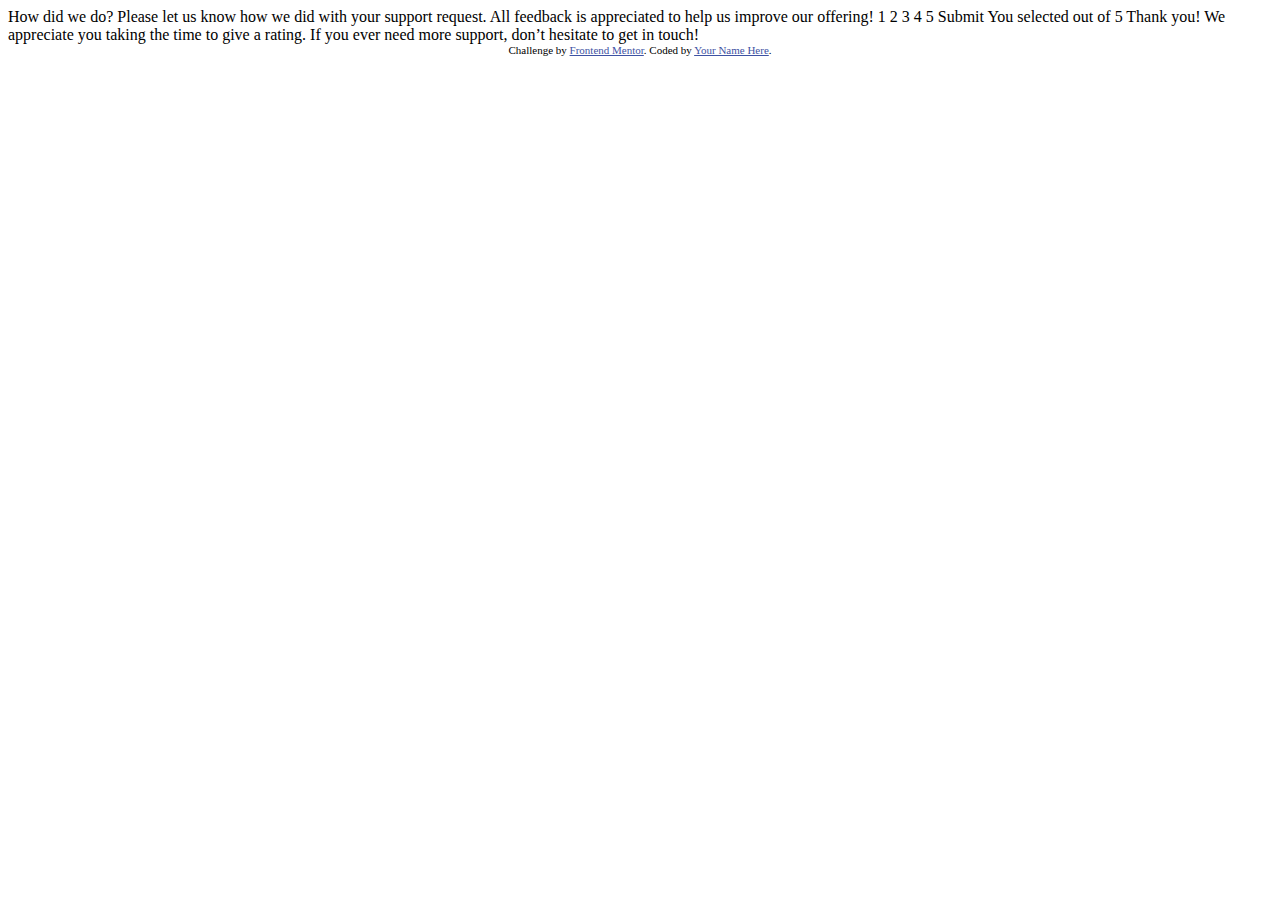
==== index.html @ 8305598d "Starting the project" ====
<!DOCTYPE html>
<html lang="en">
<head>
  <meta charset="UTF-8">
  <meta name="viewport" content="width=device-width, initial-scale=1.0"> <!-- displays site properly based on user's device -->

  <link rel="icon" type="image/png" sizes="32x32" href="./images/favicon-32x32.png">
  
  <title>Frontend Mentor | Interactive rating component</title>

  <!-- Feel free to remove these styles or customise in your own stylesheet 👍 -->
  <style>
    .attribution { font-size: 11px; text-align: center; }
    .attribution a { color: hsl(228, 45%, 44%); }
  </style>
</head>
<body>

  <!-- Rating state start -->

  How did we do?

  Please let us know how we did with your support request. All feedback is appreciated 
  to help us improve our offering!

  1 2 3 4 5

  Submit

  <!-- Rating state end -->

  <!-- Thank you state start -->

  You selected <!-- Add rating here --> out of 5

  Thank you!

  We appreciate you taking the time to give a rating. If you ever need more support, 
  don’t hesitate to get in touch!

  <!-- Thank you state end -->

  
  <div class="attribution">
    Challenge by <a href="https://www.frontendmentor.io?ref=challenge" target="_blank">Frontend Mentor</a>. 
    Coded by <a href="#">Your Name Here</a>.
  </div>
</body>
</html>
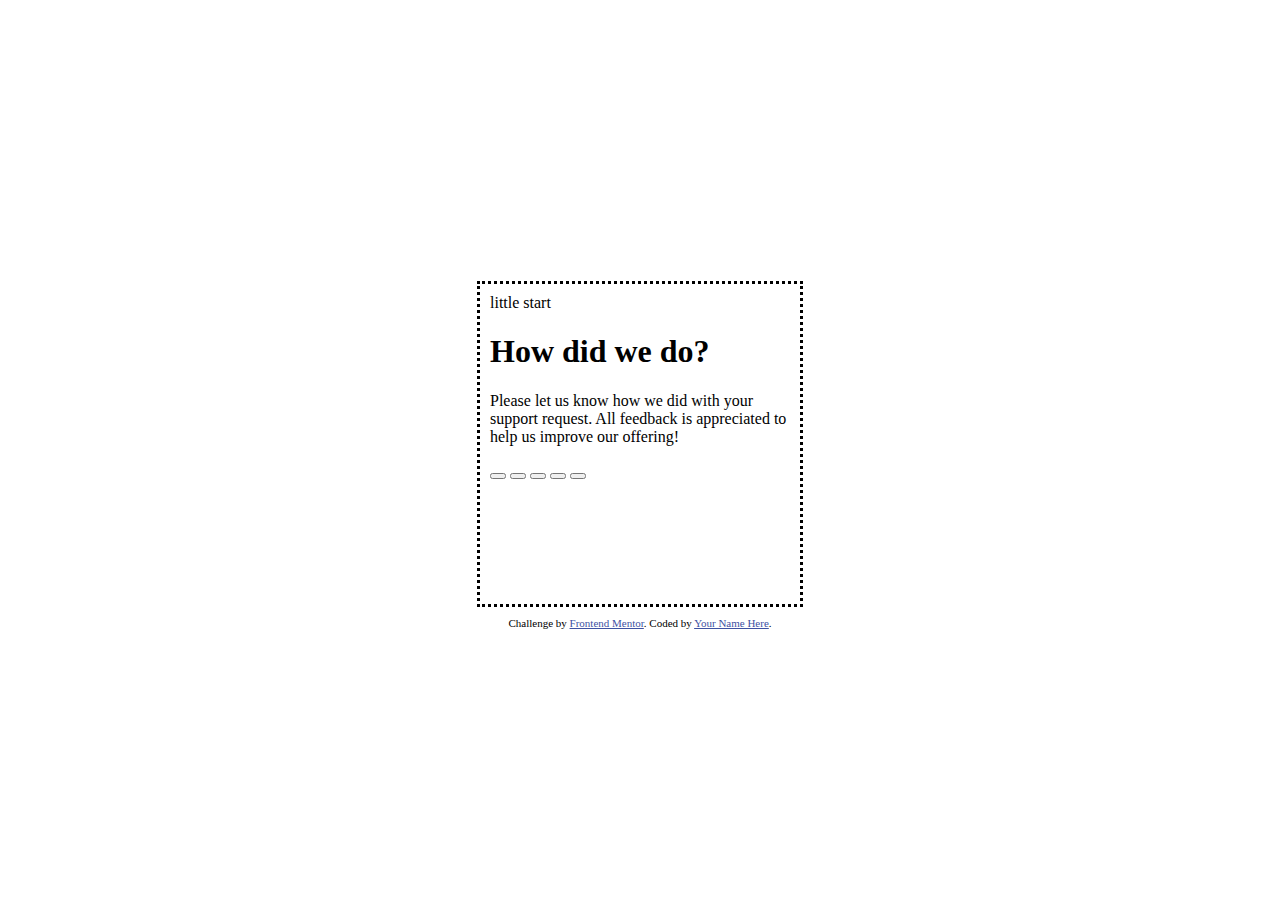
==== commit 52f7009c: "Doing the Html first to shape it more like the challenge as possible using KISS methodology Keep It " ====
--- a/index.html
+++ b/index.html
@@ -2,44 +2,35 @@
 <html lang="en">
 <head>
   <meta charset="UTF-8">
-  <meta name="viewport" content="width=device-width, initial-scale=1.0"> <!-- displays site properly based on user's device -->
-
+  <meta name="viewport" content="width=device-width, initial-scale=1.0">
+  <link rel="stylesheet" href="index.css">
   <link rel="icon" type="image/png" sizes="32x32" href="./images/favicon-32x32.png">
   
   <title>Frontend Mentor | Interactive rating component</title>
 
-  <!-- Feel free to remove these styles or customise in your own stylesheet 👍 -->
-  <style>
-    .attribution { font-size: 11px; text-align: center; }
-    .attribution a { color: hsl(228, 45%, 44%); }
-  </style>
 </head>
 <body>
+  <main>
+    <div class="head">little start
+    </div>
+    <div class="text">
+      <h1>
+        How did we do?
+      </h1>
+      <p>
+        Please let us know how we did with your support request. All feedback is appreciated to help us improve our offering!
+      </p>
+      <div class="selector">
+        <button class="rate-1" id="btn-off"></button>
+        <button class="rate-2" id="btn-off"></button>
+        <button class="rate-3" id="btn-off"></button>
+        <button class="rate-4" id="btn-off"></button>
+        <button class="rate-5" id="btn-off"></button>
+      </div>
+    </div>
 
-  <!-- Rating state start -->
-
-  How did we do?
-
-  Please let us know how we did with your support request. All feedback is appreciated 
-  to help us improve our offering!
-
-  1 2 3 4 5
-
-  Submit
-
-  <!-- Rating state end -->
-
-  <!-- Thank you state start -->
-
-  You selected <!-- Add rating here --> out of 5
-
-  Thank you!
-
-  We appreciate you taking the time to give a rating. If you ever need more support, 
-  don’t hesitate to get in touch!
-
-  <!-- Thank you state end -->
-
+  
+</main>
   
   <div class="attribution">
     Challenge by <a href="https://www.frontendmentor.io?ref=challenge" target="_blank">Frontend Mentor</a>. 
--- a/index.css
+++ b/index.css
@@ -0,0 +1,29 @@
+html, body{
+    width: 100%;
+    height: 100%;
+    margin: 0%;
+    padding: 0%;
+    display: flex;
+    justify-content: center;
+    align-items: center;
+    flex-direction: column;
+}
+
+
+.attribution { font-size: 11px; text-align: center; }
+.attribution a { color: hsl(228, 45%, 44%); }
+
+
+main {
+    width: 300px;
+    height: 300px;
+    border-style: dotted;
+    border-color: black;
+    padding: 10px;
+    margin: 10px;
+
+    display: flex;    
+    flex-direction: column;
+
+
+}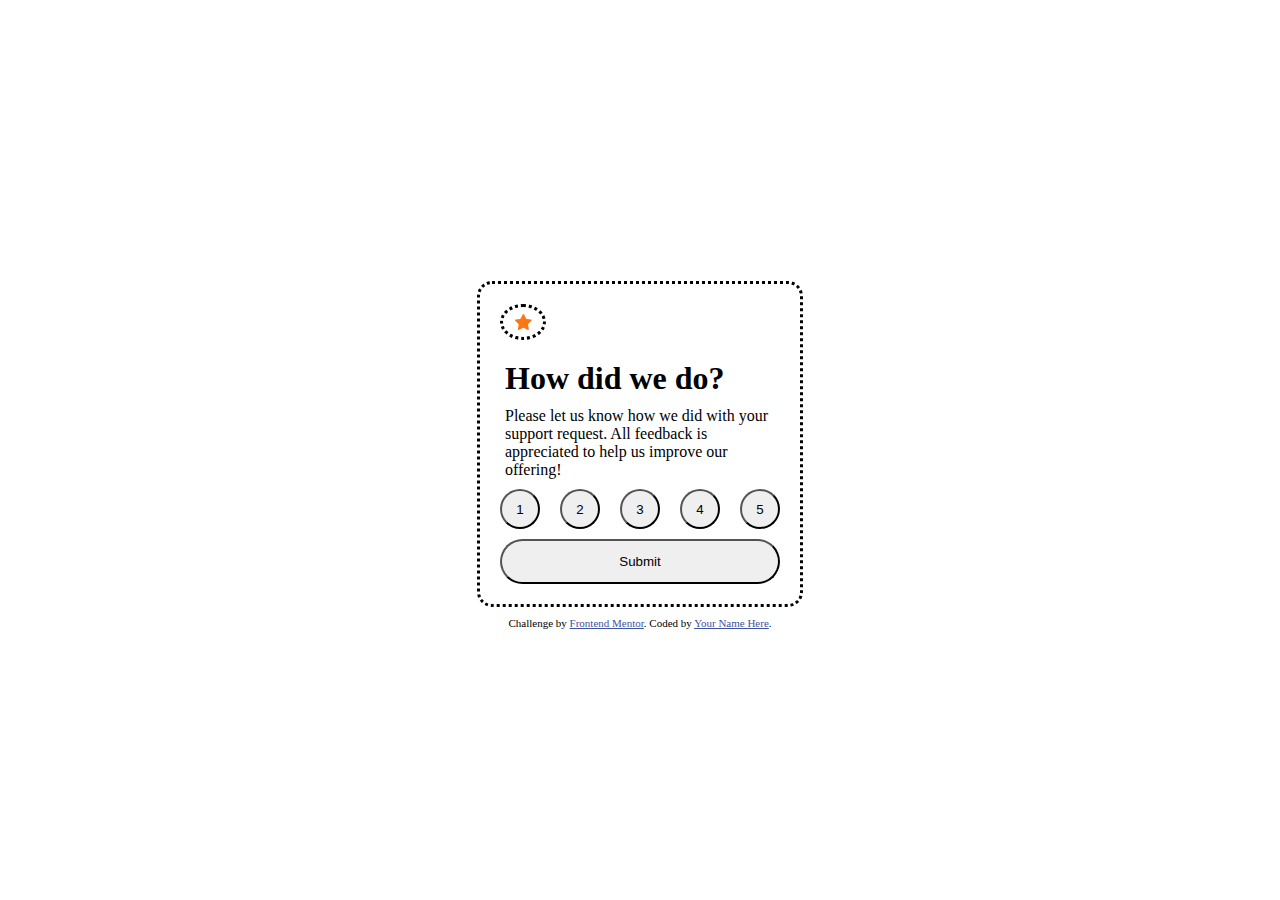
==== commit 567196d7: "updating last done" ====
--- a/index.html
+++ b/index.html
@@ -11,25 +11,23 @@
 </head>
 <body>
   <main>
-    <div class="head">little start
+    <div class="star">
+      <svg width="17" height="16" xmlns="http://www.w3.org/2000/svg"><path d="m9.067.43 1.99 4.031c.112.228.33.386.58.422l4.45.647a.772.772 0 0 1 .427 1.316l-3.22 3.138a.773.773 0 0 0-.222.683l.76 4.431a.772.772 0 0 1-1.12.813l-3.98-2.092a.773.773 0 0 0-.718 0l-3.98 2.092a.772.772 0 0 1-1.119-.813l.76-4.431a.77.77 0 0 0-.222-.683L.233 6.846A.772.772 0 0 1 .661 5.53l4.449-.647a.772.772 0 0 0 .58-.422L7.68.43a.774.774 0 0 1 1.387 0Z" fill="#FC7614"/></svg>
     </div>
     <div class="text">
-      <h1>
-        How did we do?
-      </h1>
-      <p>
-        Please let us know how we did with your support request. All feedback is appreciated to help us improve our offering!
-      </p>
+      <h1>How did we do?</h1>
+      <p>Please let us know how we did with your support request. All feedback is appreciated to help us improve our offering!</p>
+    </div>
       <div class="selector">
-        <button class="rate-1" id="btn-off"></button>
-        <button class="rate-2" id="btn-off"></button>
-        <button class="rate-3" id="btn-off"></button>
-        <button class="rate-4" id="btn-off"></button>
-        <button class="rate-5" id="btn-off"></button>
+        <button class="rate choice-1" id="btn-off">1</button>
+        <button class="rate choice-2" id="btn-off">2</button>
+        <button class="rate choice-3" id="btn-off">3</button>
+        <button class="rate choice-4" id="btn-off">4</button>
+        <button class="rate choice-5" id="btn-off">5</button>
       </div>
-    </div>
-
-  
+      <div class="submit">
+        <button class="submit-btn">Submit</button>  
+      </div>
 </main>
   
   <div class="attribution">
--- a/index.css
+++ b/index.css
@@ -4,9 +4,9 @@
     margin: 0%;
     padding: 0%;
     display: flex;
+    flex-direction: column;
     justify-content: center;
     align-items: center;
-    flex-direction: column;
 }
 
 
@@ -17,13 +17,73 @@
 main {
     width: 300px;
     height: 300px;
+    
     border-style: dotted;
     border-color: black;
+    border-radius: 15px;
     padding: 10px;
     margin: 10px;
-
+    
     display: flex;    
     flex-direction: column;
+}
 
+.star {
+    width: 40px;
+    height: 40px;
+    margin: 10px;
+    border-radius: 50%;
+    border-style: dotted;
+    display: flex;
+    align-items: center;
+    justify-content: center;
 
+}
+
+.text {
+    margin: 0px 10px;
+    padding: 5px;
+    display: flex;
+    flex-direction: column;
+    justify-content: space-between;
+    align-items: flex-start;
+}
+
+h1 {
+    margin: 5px 0px;
+}
+
+p {
+    margin: 5px 0px;
+}
+
+.selector {
+    display: flex;
+    justify-content: space-around;
+}
+
+.rate {
+    height: 40px;
+    width: 40px;
+    border-radius: 50%;
+}
+
+.rate:hover {
+    background-color: rgb(255, 255, 255);
+}
+
+.submit {
+    height: 50px;
+    padding: 10px;
+    display: flex;    
+    justify-content: center;
+    align-items: center;
+    justify-self: end;
+
+}
+
+.submit-btn {
+    width: 100%;
+    height: 45px;
+    border-radius: 25px;
 }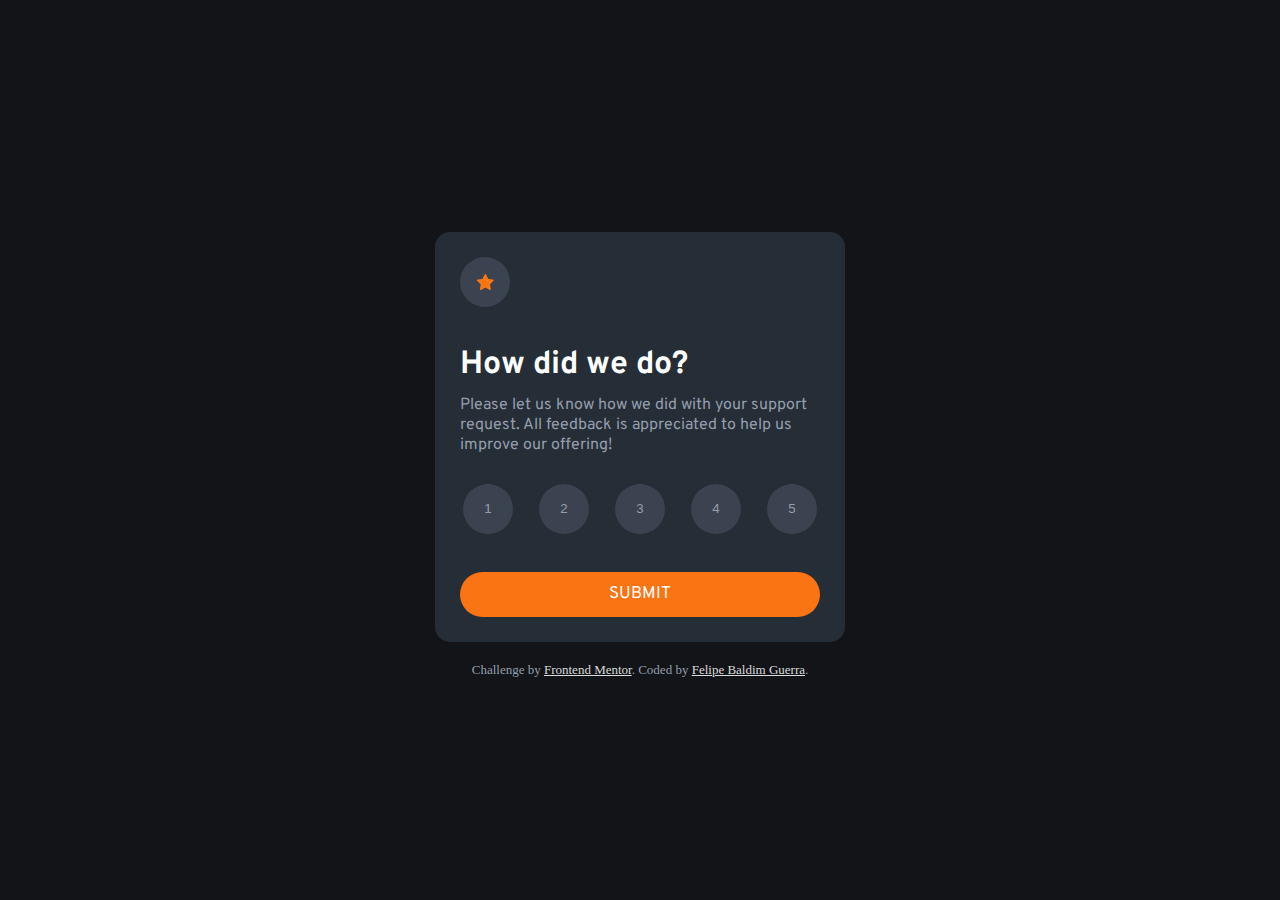
==== commit 39a7d81c: "Basic color done still to do the gradient on main" ====
--- a/index.html
+++ b/index.html
@@ -5,6 +5,7 @@
   <meta name="viewport" content="width=device-width, initial-scale=1.0">
   <link rel="stylesheet" href="index.css">
   <link rel="icon" type="image/png" sizes="32x32" href="./images/favicon-32x32.png">
+  <link rel="stylesheet" href="https://fonts.google.com/specimen/Overpass">
   
   <title>Frontend Mentor | Interactive rating component</title>
 
@@ -26,13 +27,13 @@
         <button class="rate choice-5" id="btn-off">5</button>
       </div>
       <div class="submit">
-        <button class="submit-btn">Submit</button>  
+        <button class="submit-btn">SUBMIT</button>  
       </div>
 </main>
   
   <div class="attribution">
     Challenge by <a href="https://www.frontendmentor.io?ref=challenge" target="_blank">Frontend Mentor</a>. 
-    Coded by <a href="#">Your Name Here</a>.
+    Coded by <a href="https://github.com/FelipeGuerra5">Felipe Baldim Guerra</a>.
   </div>
 </body>
 </html>--- a/index.css
+++ b/index.css
@@ -1,5 +1,16 @@
-html, body{
-    width: 100%;
+@import url('https://fonts.googleapis.com/css2?family=Overpass:wght@400;700&family=Roboto&display=swap');
+
+html {
+    height: 100%;
+    --Orange: hsl(25, 97%, 53%);
+    --White: hsl(0, 0%, 100%);
+    --Light-Grey: hsl(217, 12%, 63%);
+    --Medium-Grey: hsl(216, 12%, 54%);
+    --Dark-Blue: hsl(213, 19%, 18%);
+    --Very-Dark-Blue: hsl(216, 12%, 8%);
+}
+
+body{
     height: 100%;
     margin: 0%;
     padding: 0%;
@@ -7,42 +18,44 @@
     flex-direction: column;
     justify-content: center;
     align-items: center;
+    background-color: var(--Very-Dark-Blue);
 }
 
-
-.attribution { font-size: 11px; text-align: center; }
-.attribution a { color: hsl(228, 45%, 44%); }
-
-
 main {
-    width: 300px;
-    height: 300px;
+    width: 380px;
+    height: 380px;
     
-    border-style: dotted;
-    border-color: black;
     border-radius: 15px;
-    padding: 10px;
+    padding: 15px;
     margin: 10px;
+    background-blend-mode: color-burn;
+    background-color: var(--Dark-Blue);
     
     display: flex;    
     flex-direction: column;
+    justify-content: space-between;
+     
+    font-family: overpass;
+
+
 }
 
 .star {
-    width: 40px;
-    height: 40px;
+    border-radius: 50%;
+    width: 50px;
+    height: 50px;
     margin: 10px;
-    border-radius: 50%;
     border-style: dotted;
     display: flex;
     align-items: center;
     justify-content: center;
+    background-color: hsla(216, 12%, 54%, 0.250);
+    border: none;
 
 }
 
 .text {
     margin: 0px 10px;
-    padding: 5px;
     display: flex;
     flex-direction: column;
     justify-content: space-between;
@@ -51,9 +64,11 @@
 
 h1 {
     margin: 5px 0px;
+    color: var(--White);
 }
 
 p {
+    color: var(--Light-Grey);
     margin: 5px 0px;
 }
 
@@ -63,27 +78,56 @@
 }
 
 .rate {
-    height: 40px;
-    width: 40px;
+    height: 50px;
+    width: 50px;
     border-radius: 50%;
+    background-color: hsla(216, 12%, 54%, 0.250);
+    color: var(--Light-Grey);
+    border: none;
+    cursor: pointer;
 }
-
 .rate:hover {
-    background-color: rgb(255, 255, 255);
+    background-color: var(--Orange);
+    color: var(--White);
+    transition: 175ms;
+}
+.rate:focus {
+    background-color: var(--Light-Grey);
+    color: var(--White);
+    transition: 175ms;
 }
 
 .submit {
     height: 50px;
     padding: 10px;
     display: flex;    
-    justify-content: center;
-    align-items: center;
-    justify-self: end;
-
+    justify-content: flex-start;
+    flex-direction: column-reverse;
 }
 
 .submit-btn {
     width: 100%;
     height: 45px;
     border-radius: 25px;
+    color: var(--White);
+    background-color: var(--Orange);
+    font-family: overpass;
+    font-size: 17px;
+    border-style: none;
+}
+.submit-btn:hover {
+    color: var(--Orange);
+    background-color: var(--White);
+    transition: 150ms;
+    cursor: pointer;
+}
+
+.attribution { 
+    font-size: 13px; text-align: center;
+    margin-top: 10px;
+    color: var(--Light-Grey);
+}
+
+.attribution a { 
+    color: rgba(255, 255, 255, 0.85); 
 }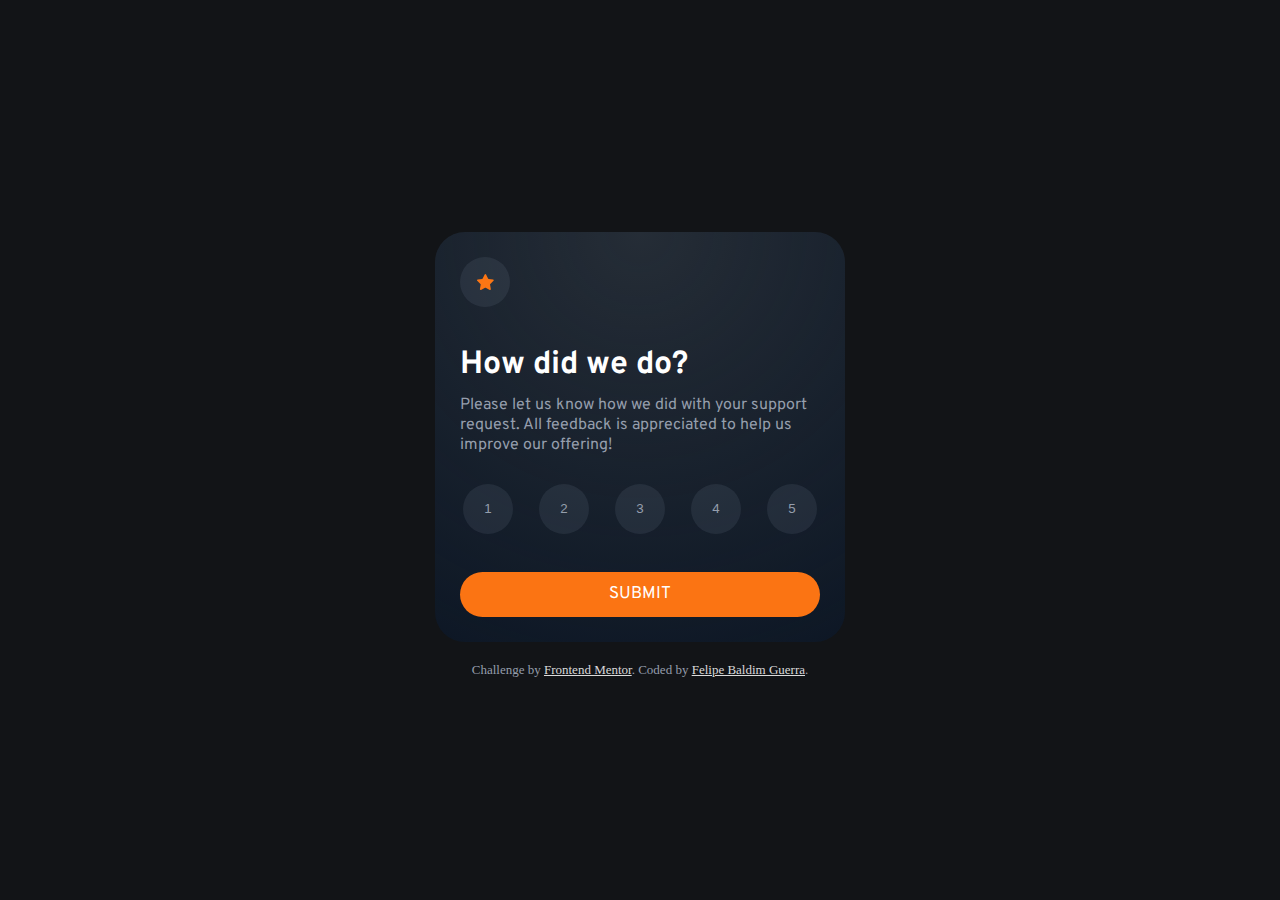
==== commit 1ee6d603: "First Working Version" ====
--- a/index.html
+++ b/index.html
@@ -3,15 +3,14 @@
 <head>
   <meta charset="UTF-8">
   <meta name="viewport" content="width=device-width, initial-scale=1.0">
-  <link rel="stylesheet" href="index.css">
+  <link rel="stylesheet" href="style/index.css">
   <link rel="icon" type="image/png" sizes="32x32" href="./images/favicon-32x32.png">
-  <link rel="stylesheet" href="https://fonts.google.com/specimen/Overpass">
-  
+ 
   <title>Frontend Mentor | Interactive rating component</title>
 
 </head>
 <body>
-  <main>
+  <main id="main">
     <div class="star">
       <svg width="17" height="16" xmlns="http://www.w3.org/2000/svg"><path d="m9.067.43 1.99 4.031c.112.228.33.386.58.422l4.45.647a.772.772 0 0 1 .427 1.316l-3.22 3.138a.773.773 0 0 0-.222.683l.76 4.431a.772.772 0 0 1-1.12.813l-3.98-2.092a.773.773 0 0 0-.718 0l-3.98 2.092a.772.772 0 0 1-1.119-.813l.76-4.431a.77.77 0 0 0-.222-.683L.233 6.846A.772.772 0 0 1 .661 5.53l4.449-.647a.772.772 0 0 0 .58-.422L7.68.43a.774.774 0 0 1 1.387 0Z" fill="#FC7614"/></svg>
     </div>
@@ -20,20 +19,22 @@
       <p>Please let us know how we did with your support request. All feedback is appreciated to help us improve our offering!</p>
     </div>
       <div class="selector">
-        <button class="rate choice-1" id="btn-off">1</button>
-        <button class="rate choice-2" id="btn-off">2</button>
-        <button class="rate choice-3" id="btn-off">3</button>
-        <button class="rate choice-4" id="btn-off">4</button>
-        <button class="rate choice-5" id="btn-off">5</button>
+        <button class="rate choice-1" id="rate">1</button>
+        <button class="rate choice-2" id="rate">2</button>
+        <button class="rate choice-3" id="rate">3</button>
+        <button class="rate choice-4" id="rate">4</button>
+        <button class="rate choice-5" id="rate">5</button>
       </div>
       <div class="submit">
         <button class="submit-btn">SUBMIT</button>  
       </div>
 </main>
-  
+<footer>
   <div class="attribution">
     Challenge by <a href="https://www.frontendmentor.io?ref=challenge" target="_blank">Frontend Mentor</a>. 
     Coded by <a href="https://github.com/FelipeGuerra5">Felipe Baldim Guerra</a>.
   </div>
+  <script src="/src/index.js"></script>
+</footer>
 </body>
 </html>--- a/style/index.css
+++ b/style/index.css
@@ -0,0 +1,137 @@
+@import url('https://fonts.googleapis.com/css2?family=Overpass:wght@400;700&family=Roboto&display=swap');
+
+html {
+    height: 100%;
+    --Orange: hsl(25, 97%, 53%);
+    --White: hsl(0, 0%, 100%);
+    --Light-Grey: hsl(217, 12%, 63%);
+    --Medium-Grey: hsl(216, 12%, 54%);
+    --Dark-Blue: hsl(213, 19%, 18%);
+    --Mid-Dark-Blue: hsl(216, 15%, 12%);
+    --Very-Dark-Blue: hsl(216, 12%, 8%);
+}
+
+body{
+    height: 100%;
+    margin: 0%;
+    padding: 0%;
+    display: flex;
+    flex-direction: column;
+    justify-content: center;
+    align-items: center;
+    background-color: var(--Very-Dark-Blue);
+}
+
+main {
+    width: 380px;
+    height: 380px;
+    
+    border-radius:30px;
+    padding: 15px;
+    margin: 10px;
+    background-blend-mode: color-burn;
+
+    background: radial-gradient(
+        circle at 50% 0%,
+        var(--Dark-Blue),
+        hsla(215, 78%, 13%, 0.402)
+    );
+    
+    display: flex;    
+    flex-direction: column;
+    justify-content: space-between;
+     
+    font-family: overpass;
+}
+
+.star {
+    border-radius: 50%;
+    width: 50px;
+    height: 50px;
+    margin: 10px;
+    border-style: dotted;
+    display: flex;
+    align-items: center;
+    justify-content: center;
+    background-color: hsla(216, 12%, 54%, 0.150);
+    border: none;
+
+}
+
+.text {
+    margin: 0px 10px;
+    display: flex;
+    flex-direction: column;
+    justify-content: space-between;
+    align-items: flex-start;
+}
+
+h1 {
+    margin: 5px 0px;
+    color: var(--White);
+}
+
+p {
+    color: var(--Light-Grey);
+    margin: 5px 0px;
+}
+
+.selector {
+    display: flex;
+    justify-content: space-around;
+}
+
+.rate {
+    height: 50px;
+    width: 50px;
+    border-radius: 50%;
+    background-color: hsla(216, 12%, 54%, 0.150);
+    color: var(--Light-Grey);
+    border: none;
+    cursor: pointer;
+}
+.rate:hover {
+    background-color: var(--Orange);
+    color: var(--White);
+    transition: 175ms;
+}
+.rate:focus {
+    background-color: var(--Light-Grey);
+    color: var(--White);
+    transition: 175ms;
+}
+
+.submit {
+    height: 50px;
+    padding: 10px;
+    display: flex;    
+    justify-content: flex-start;
+    flex-direction: column-reverse;
+}
+
+.submit-btn {
+    width: 100%;
+    height: 45px;
+    border-radius: 25px;
+    color: var(--White);
+    background-color: var(--Orange);
+    font-family: overpass;
+    font-size: 17px;
+    border-style: none;
+}
+.submit-btn:hover {
+    color: var(--Orange);
+    background-color: var(--White);
+    transition: 150ms;
+    cursor: pointer;
+}
+
+.attribution { 
+    font-size: 13px; text-align: center;
+    margin-top: 10px;
+    color: var(--Light-Grey);
+}
+
+.attribution a { 
+    color: rgba(255, 255, 255, 0.85); 
+}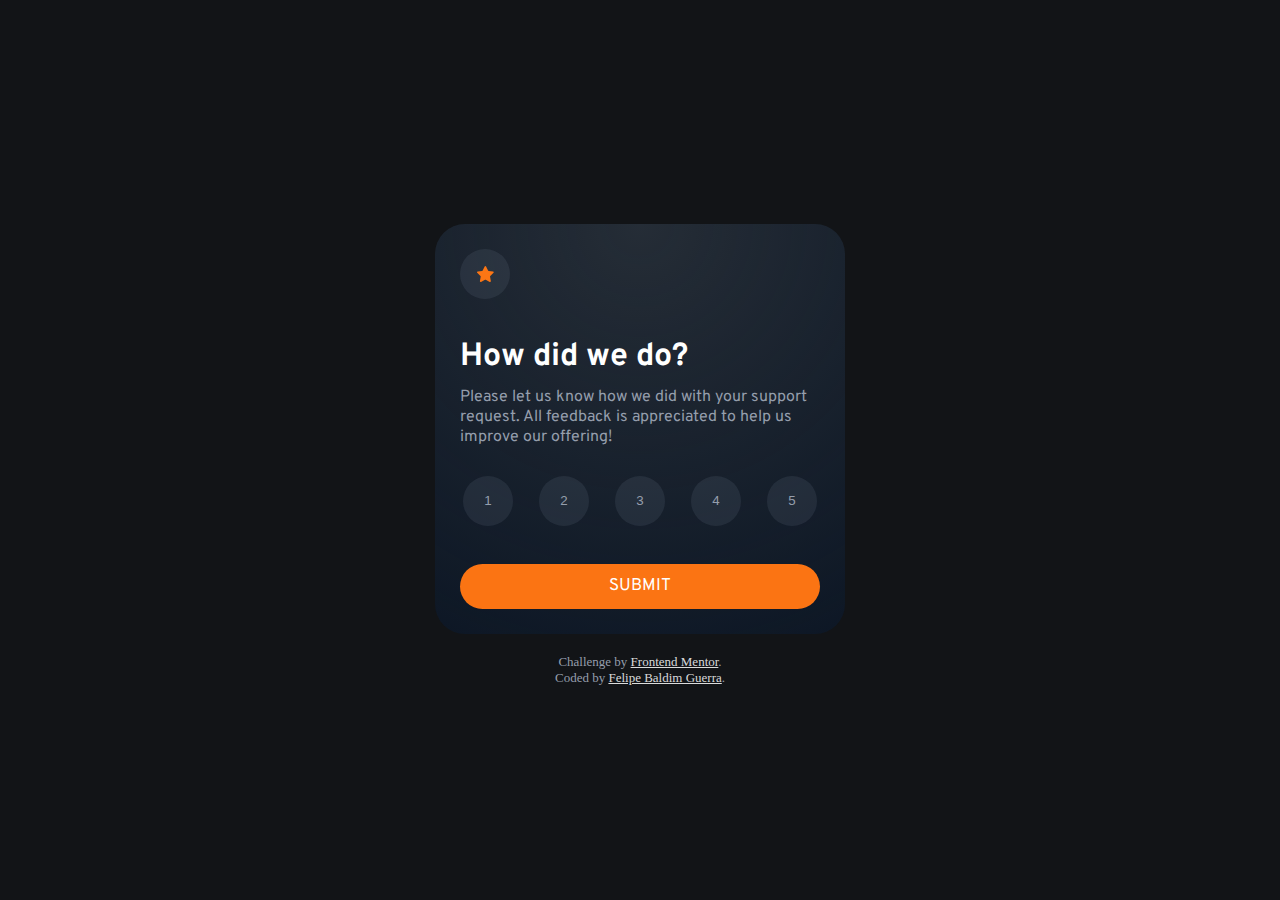
==== commit ceb35d8c: "CLeanning" ====
--- a/index.html
+++ b/index.html
@@ -31,10 +31,13 @@
 </main>
 <footer>
   <div class="attribution">
-    Challenge by <a href="https://www.frontendmentor.io?ref=challenge" target="_blank">Frontend Mentor</a>. 
+    <div>  
+      Challenge by <a href="https://www.frontendmentor.io?ref=challenge" target="_blank">Frontend Mentor</a>. 
+    </div>
+    
     Coded by <a href="https://github.com/FelipeGuerra5">Felipe Baldim Guerra</a>.
   </div>
-  <script src="/src/index.js"></script>
+  <script src="src/index.js"></script>
 </footer>
 </body>
 </html>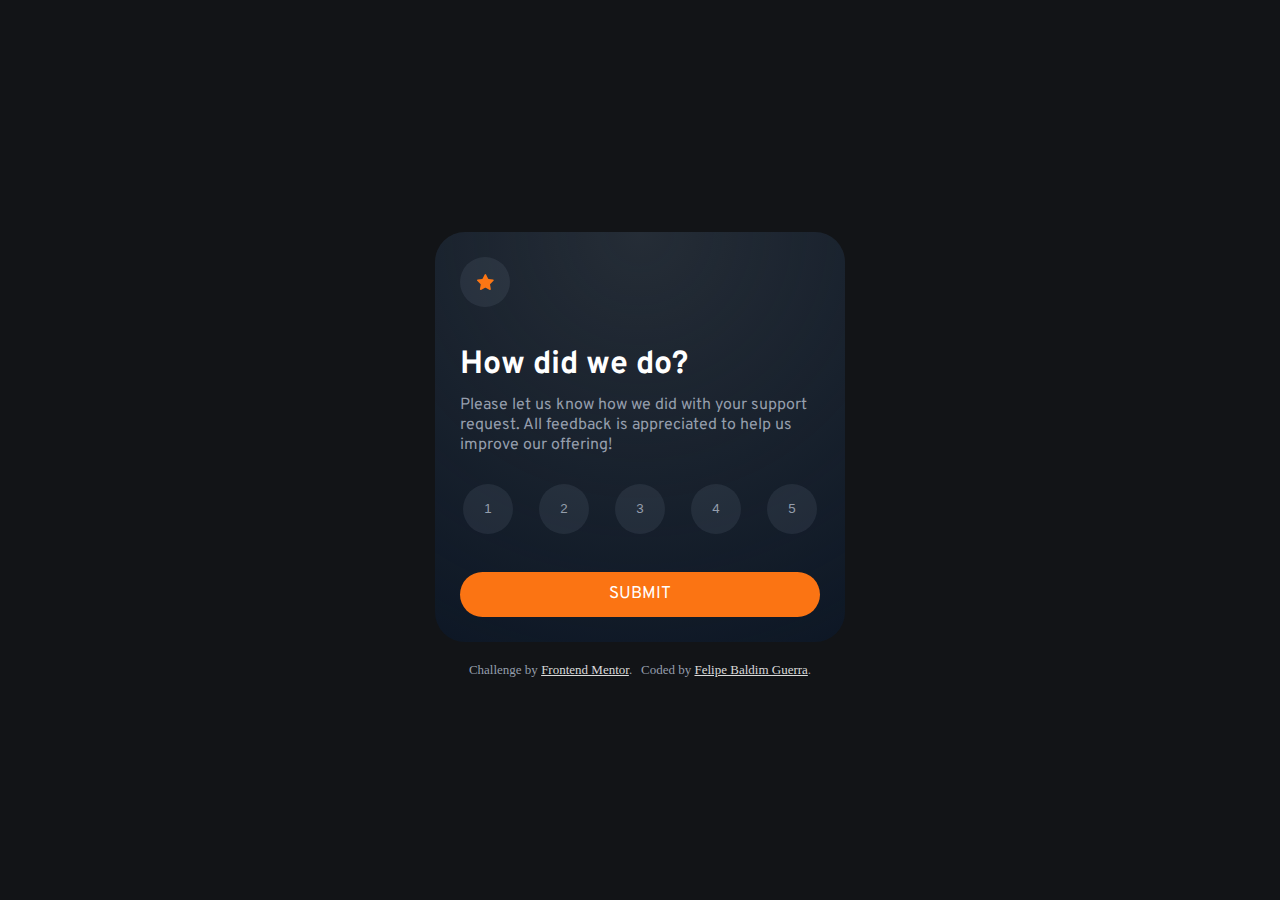
==== commit d99b1d7c: "Updating Mobile Style" ====
--- a/index.html
+++ b/index.html
@@ -34,8 +34,9 @@
     <div>  
       Challenge by <a href="https://www.frontendmentor.io?ref=challenge" target="_blank">Frontend Mentor</a>. 
     </div>
-    
-    Coded by <a href="https://github.com/FelipeGuerra5">Felipe Baldim Guerra</a>.
+    <div>
+      Coded by <a href="https://github.com/FelipeGuerra5">Felipe Baldim Guerra</a>.
+    </div>
   </div>
   <script src="src/index.js"></script>
 </footer>
--- a/style/index.css
+++ b/style/index.css
@@ -127,11 +127,104 @@
 }
 
 .attribution { 
-    font-size: 13px; text-align: center;
+    font-size: 13px; 
+    text-align: center;
     margin-top: 10px;
     color: var(--Light-Grey);
+    width: 360px;
+    display: flex;
+    justify-content: space-evenly;
 }
 
 .attribution a { 
     color: rgba(255, 255, 255, 0.85); 
+}
+
+@media screen and (max-width: 375px) and (orientation: portrait) {
+        
+    body{
+        height: 100%;
+        margin: 0%;
+        padding: 0%;
+        display: flex;
+        flex-direction: column;
+        justify-content: center;
+        align-items: center;
+        background-color: var(--Very-Dark-Blue);
+    }
+    
+    main {
+        width: 304px;
+        height: 304px;
+    }
+    
+    h1 {
+        font-size: 25px;
+    }
+    
+    p {
+        font-size: 14px;
+    }
+    
+    .selector {
+        display: flex;
+        justify-content: space-around;
+    }
+    
+    .rate {
+        height: 40px;
+        width: 40px;
+    }
+    
+    .submit-btn {
+        height: 40px;
+    }
+
+    .attribution {
+        height: 35px;
+        display: flex;
+        flex-direction: column;
+        justify-content: space-between;
+    }
+}
+
+@media screen and (max-height: 375px) and (orientation: landscape) {
+        
+    body{
+        height: 390px;
+    }
+    
+    main {
+        width: 304px;
+        height: 304px;
+    }
+    
+    h1 {
+        font-size: 25px;
+    }
+    
+    p {
+        font-size: 14px;
+    }
+    
+    .selector {
+        display: flex;
+        justify-content: space-around;
+    }
+    
+    .rate {
+        height: 40px;
+        width: 40px;
+    }
+    
+    .submit-btn {
+        height: 40px;
+    }
+
+    .attribution {
+        height: 35px;
+        display: flex;
+        flex-direction: column;
+        justify-content: space-between;
+    }
 }